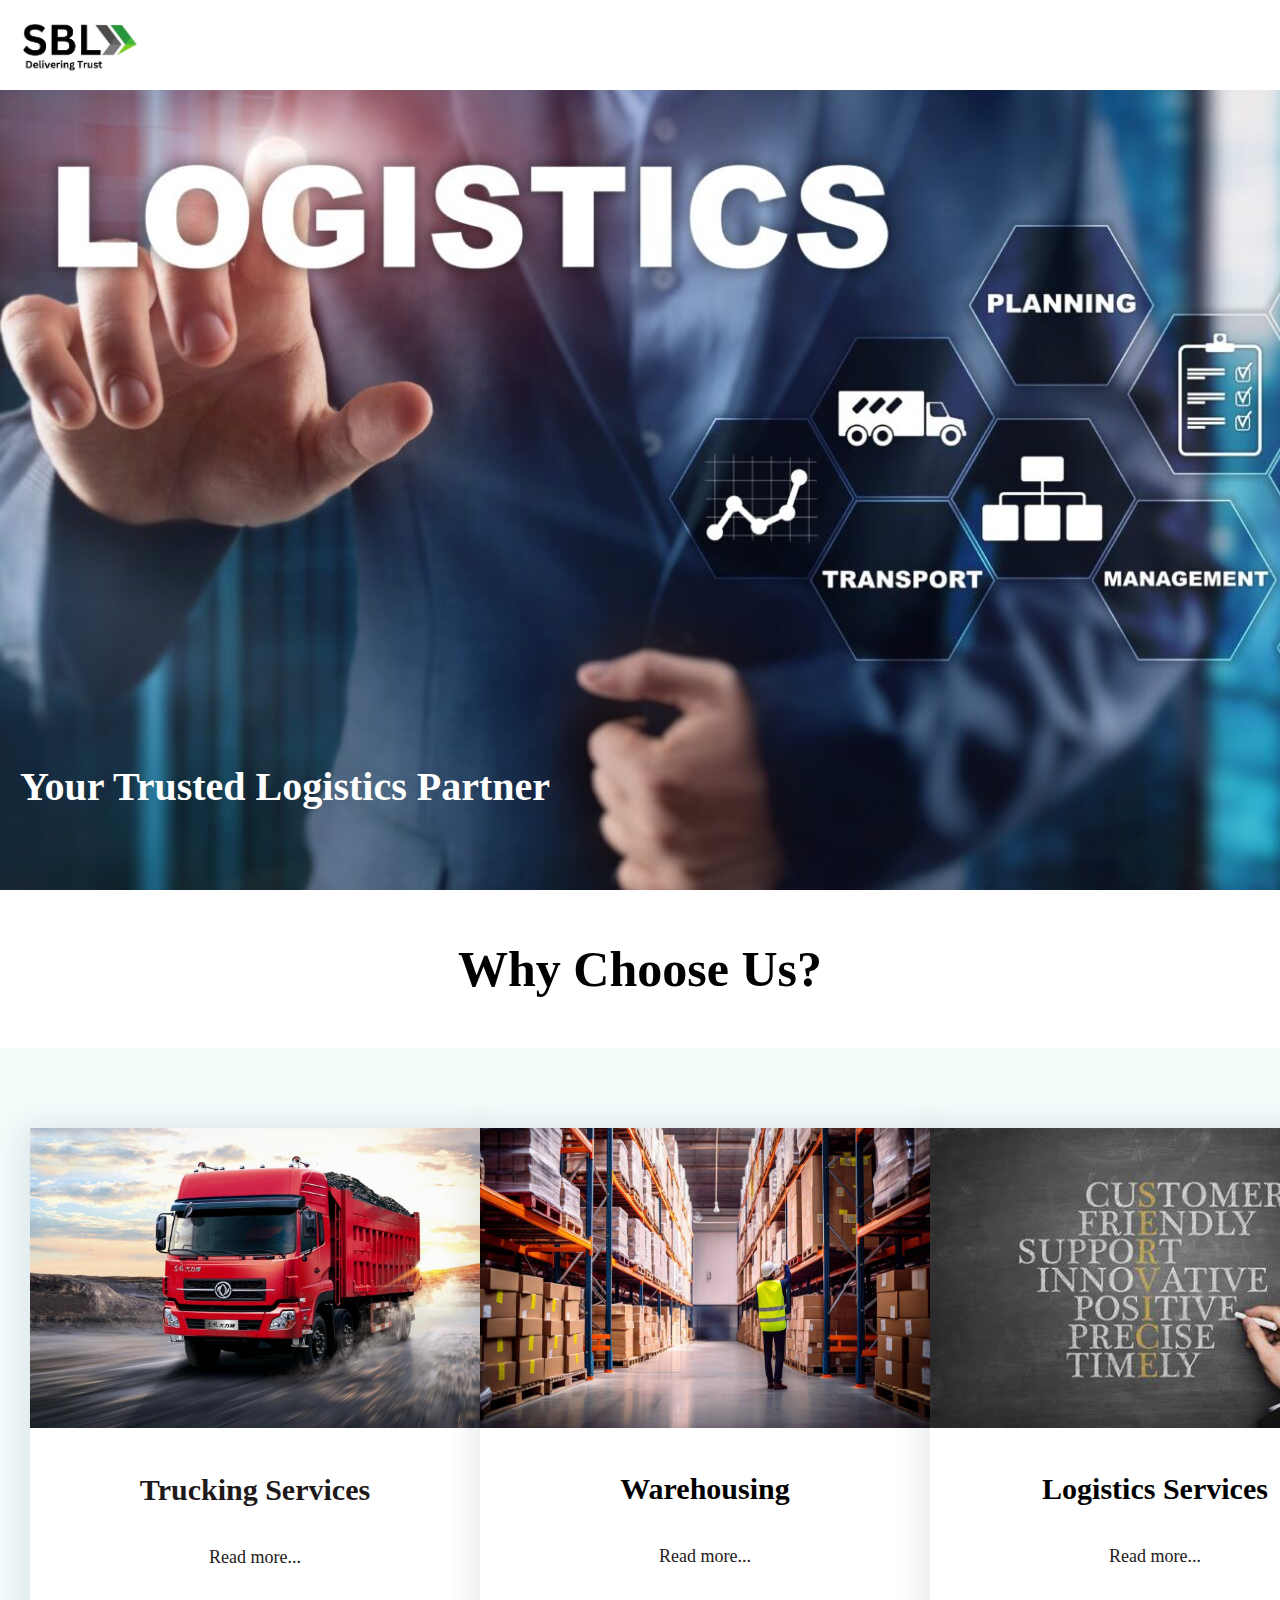
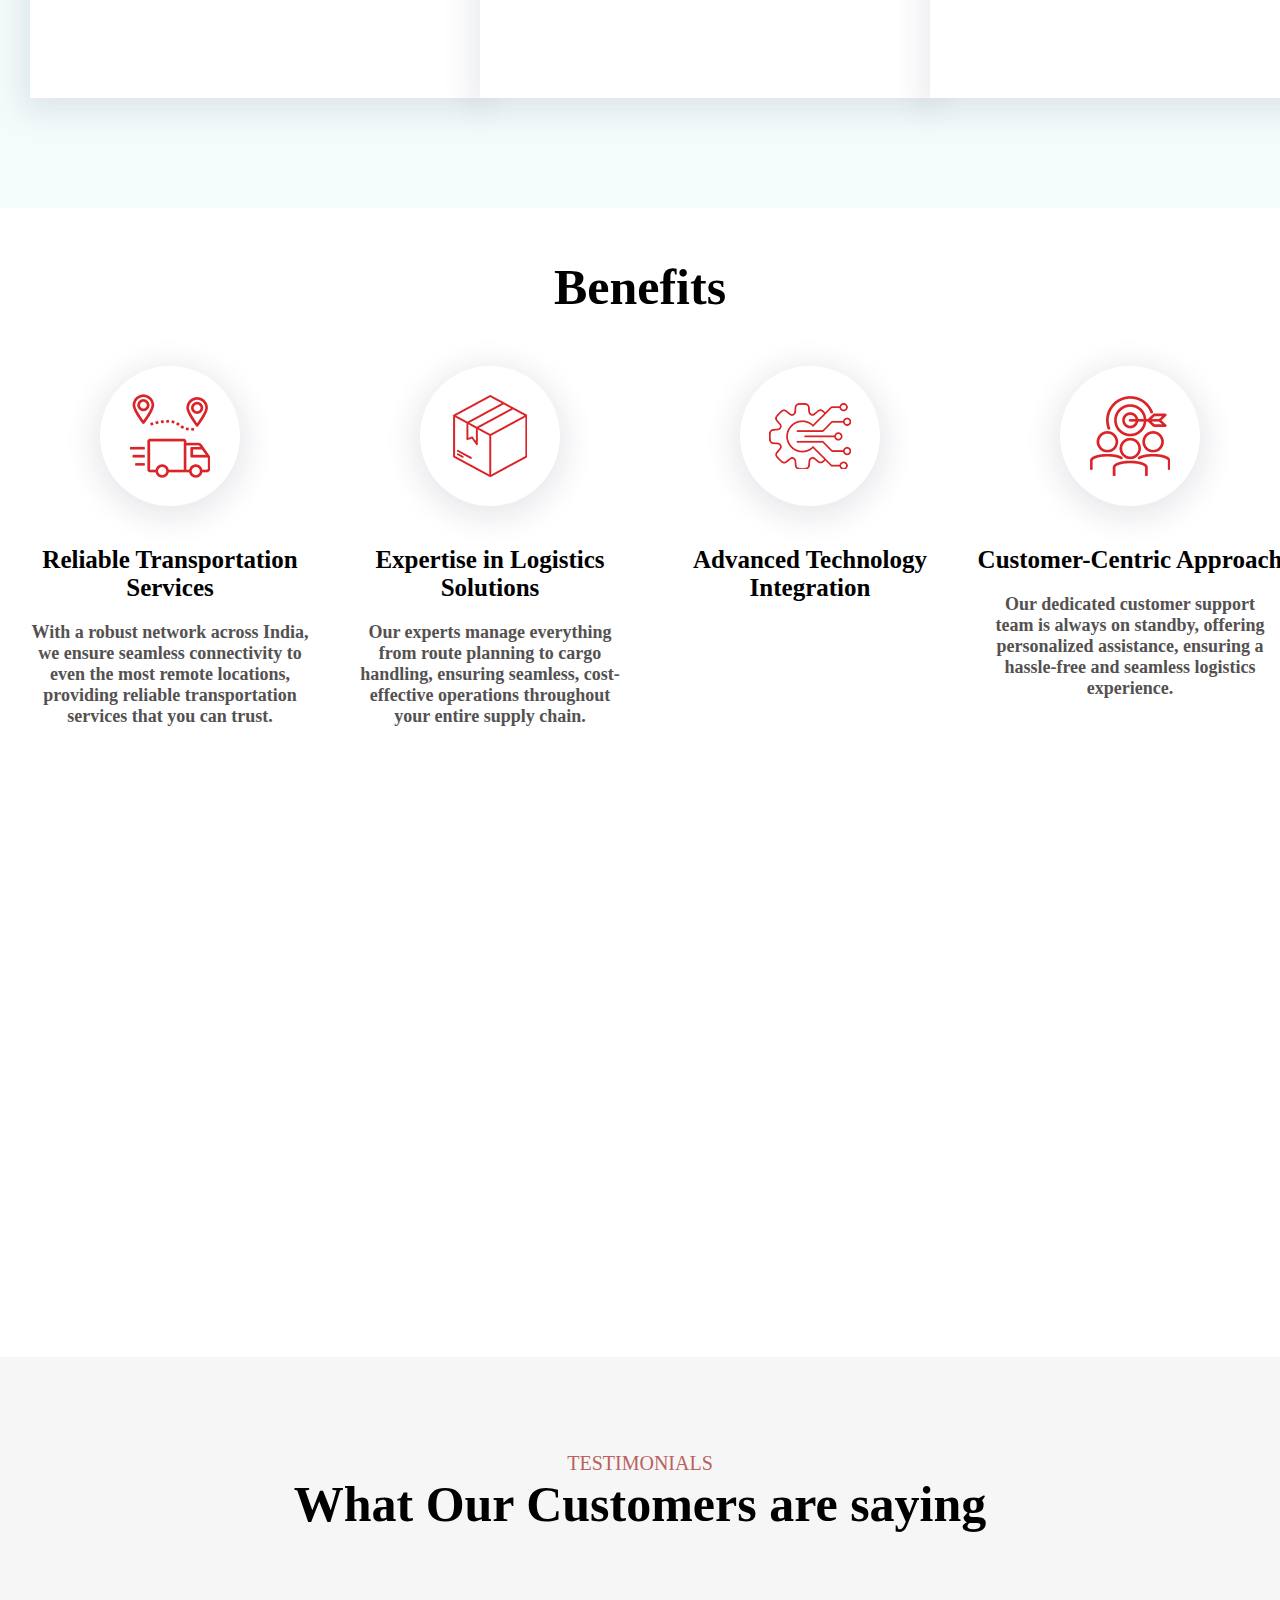
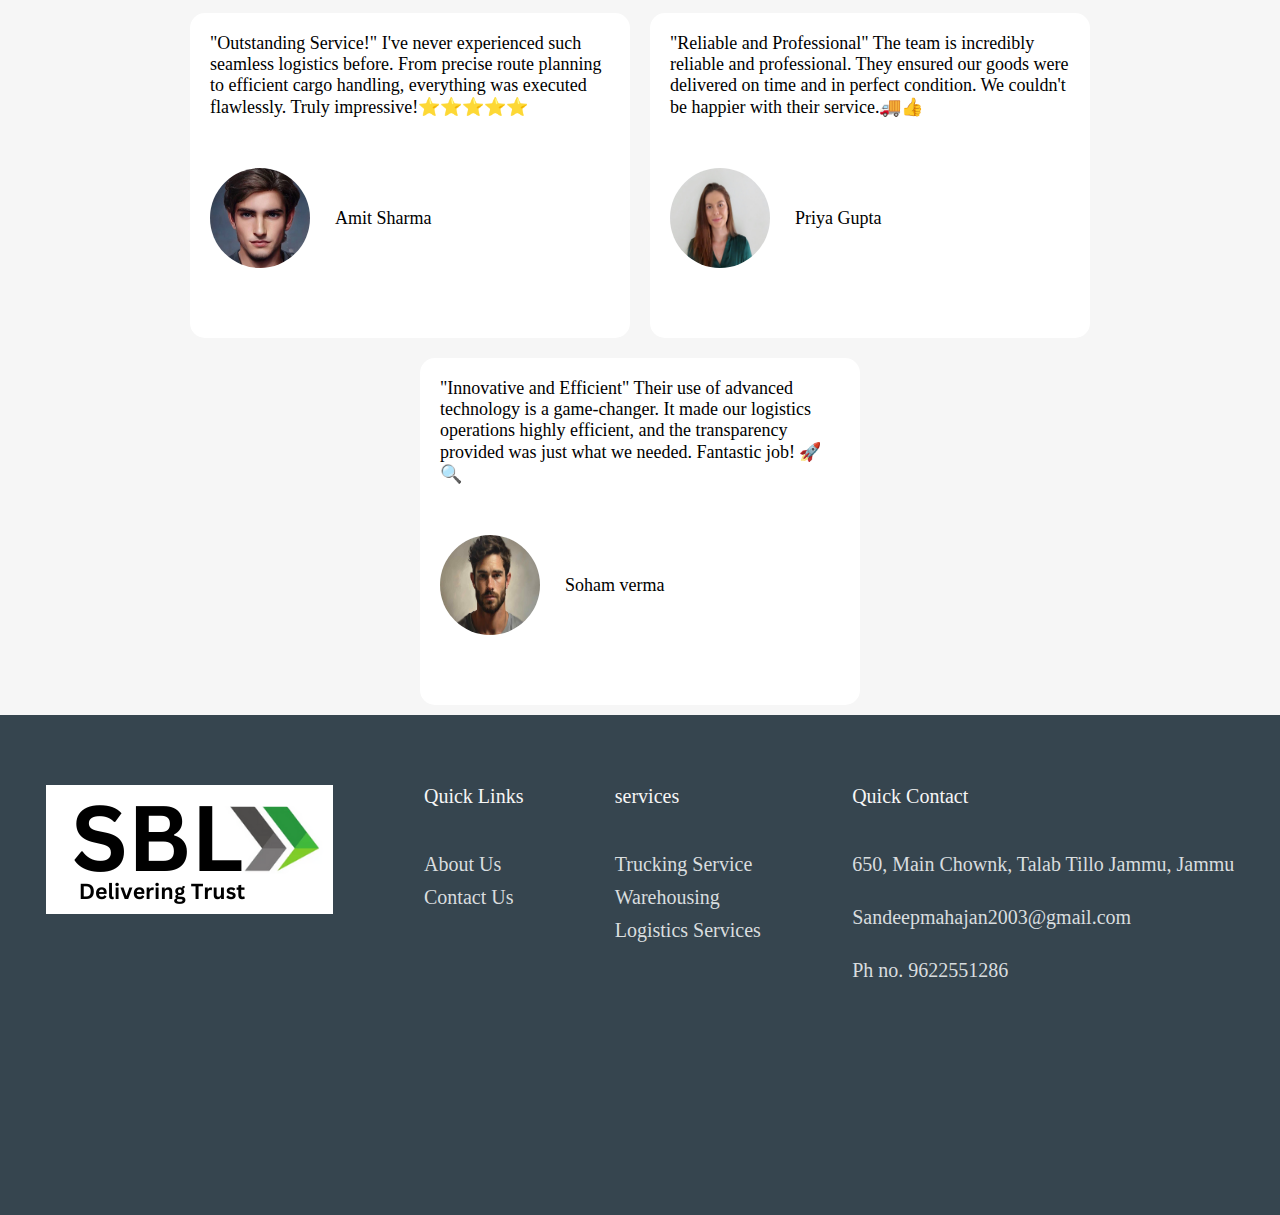
==== index.html @ bb550bee "Add files via upload" ====
<!DOCTYPE html>
<html lang="en">

<head>
    <meta charset="UTF-8">
    <meta name="viewport" content="width=device-width, initial-scale=1.0">
    <title>Swiftbid Logistics</title>
    <link rel="stylesheet" href="style.css">
    <link rel="shortcut icon" href="1.png" type="image/x-icon">
</head>

<body>
    <!-- <div class="hero-img"> -->
    <header>
        <nav>
            <div class="logo"><img src="1.png" alt="" height="60px"></div>
        </nav>
    </header>
    <main>
        <div class="hero">
            <div class="hero-img">

                <!-- <img src="LOGISTIC.jpeg" alt="" height="500px" width="100%"> -->
                <!-- <p class="hero-p">SwiftBid Logistics</p> -->
                <p class="hero-p2">Your Trusted Logistics Partner</p>

            </div>
        </div>

        <p id="p">Why Choose Us?</p>
        <div class="sections">
            <div class="section1">
                <a id="anchor" href="services.html">
                    <div class="image"><img src="heavytruck.jpg" alt="" height="300px" width="450px"></div>
                    <div class="services">Trucking Services</div><!--<p>Heavy Duty Truck </p>-->
                    <p id="para">Trucking services are essential for the efficient transportation of goods across
                        various distances. They involve the use of trucks to move cargo from one location to another,
                        ensuring
                        timely and safe delivery.</p>Read more...
                </a>
            </div>
            <div class="section1">
                <div class="image"><img src="A-warehouse.jpg" alt="" height="300px" width="450px"></div>
                <div class="services">Warehousing</div><!--<p>Warehouse Space</p>-->
                <p id="para">Lorem ipsum dolor, sit amet consectetur adipisicing elit. Ex odit alias repellat vitae
                    obcaecati, modi eos eaque maiores deserunt fugiat adipisci molestias dicta cupiditate enim!
                    Recusandae enim nihil accusantium! Odit?</p><a id="anchor" href="">Read more...</a>
            </div>
            <div class="section1">
                <div class="image"><img src="service.jpeg" alt="" height="300px" width="450px"></div>
                <div class="services">Logistics Services</div><!--<p>Light Motor Vehicles</p>-->
                <p id="para">Lorem ipsum dolor, sit amet consectetur adipisicing elit. Ex odit alias repellat vitae
                    obcaecati, modi eos eaque maiores deserunt fugiat adipisci molestias dicta cupiditate enim!
                    Recusandae enim nihil accusantium! Odit?</p><a id="anchor" href="">Read more...</a>
            </div>
            <!-- <div class="section1">Lorem ipsum dolor sit amet consectetur adipisicing elit. Adipisci, molestias quod maiores ducimus velit accusamus officia blanditiis, illum esse sunt deserunt incidunt vel aspernatur culpa quo, quam ad in fuga.</div> -->


        </div>
        <script src="script.js"></script>

        <p id="p">Benefits</p>
        <div class="section-2">
            <div class="section2">
                <div id="image"><img src="Reliable-Transportation-Services-2.png" alt=""> </div>Reliable Transportation
                Services<div id="b-p">With a robust network across India, we ensure seamless connectivity to even the
                    most remote locations, providing reliable transportation services that you can trust.</div>
            </div>
            <div class="section2">
                <div id="image"><img src="Expertise-in-Logistics-Solutions-2.png" alt=""></div> Expertise in Logistics
                Solutions <div id="b-p">Our experts manage everything from route planning to cargo handling, ensuring
                    seamless, cost-effective operations throughout your entire supply chain.</div>
            </div>
            <div class="section2">
                <div id="image"><img src="Advanced-Technology-Integration2.png" alt=""></div> Advanced Technology
                Integration <div id="b-p"></div>
            </div>
            <div class="section2">
                <div id="image"><img src="Customer-Centric-Approach-2.png" alt=""></div> Customer-Centric Approach <div
                    id="b-p">Our dedicated customer support team is always on standby, offering personalized assistance,
                    ensuring a hassle-free and seamless logistics experience.</div>
            </div>
        </div>

        <div class="benefits">

        </div>

        <div class="head">
            <p id="head">TESTIMONIALS</p>
            What Our Customers are saying
        </div>
        <div class="feedback">
            <div class="cards">"Outstanding Service!" I've never experienced such seamless logistics before. From
                precise route planning to efficient cargo handling, everything was executed flawlessly. Truly
                impressive!⭐⭐⭐⭐⭐
                <div class="avtar"><img src="avtar2.jpg" alt="">
                    <p class="name">Amit Sharma</p>
                </div>
            </div>
            <div class="cards">"Reliable and Professional" The team is incredibly reliable and professional. They
                ensured our goods were delivered on time and in perfect condition. We couldn't be happier with their
                service.🚚👍
                <div class="avtar"><img src="avtar1.jpg" alt="">
                    <p class="name">Priya Gupta</p>
                </div>

            </div>
            <div class="cards">"Innovative and Efficient" Their use of advanced technology is a game-changer. It made
                our logistics operations highly efficient, and the transparency provided was just what we needed.
                Fantastic job! 🚀🔍
                <div class="avtar"><img src="avtar3.jpg" alt="">
                    <p class="name">Soham verma</p>
                </div>

            </div>
        </div>


        <footer>
            <div class="foot">
                <p id="f-l"><img src="1.png" alt=""></p>
            </div>
            <div class="foot">
                <p id="f-l">Quick Links</p>
                <a id="quick" href="about.html">About Us</a>
                <a id="quick" href="#">Contact Us</a>
                <a id="quick" href="#"></a>
            </div>
            <div class="foot">
                <p id="f-l">services</p>

                <a id="quick" href="#">Trucking Service</a>
                <a id="quick" href="#">Warehousing</a>
                <a id="quick" href="#">Logistics Services</a>


            </div>
            <div class="foot">
                <p id="f-l">Quick Contact</p>
                <p id="quick">650, Main Chownk, Talab Tillo Jammu, Jammu</p>   
                <p id="quick">Sandeepmahajan2003@gmail.com</p>
                <p id="quick">Ph no. 9622551286</p>   
                
            </div>


        </footer>

    </main>
</body>

</html>
---- style.css ----
body {
    margin: 0;
    padding: 0;
    overflow-x: hidden;
}

nav {
    height: 90px;
    background-color: #ffffff;
    display: flex;
}

.logo {
    display: flex;
    justify-content: center;
    align-items: center;
    padding: 0 10px;

}

.hero {
    /* margin: 0 auto; */
    /* max-width: 1500px; */

}



.hero-img {
    width: 100%;
    height: 800px;
    /* background-image: url(https://otfs.b-cdn.net/wp-content/uploads/2021/12/freight.jpg); */
    /* background-image: url(https://img.freepik.com/premium-photo/large-blue-semi-truck-is-parked-shipping-yard-truck-is-surrounded-by-shipping-containers-sun-is-setting-background_14117-293488.jpg); */
    background-image: url(LOGISTIC.jpeg);
    background-size: cover;

    display: flex;
    flex-direction: column;

}


@media(max-width:450px){
    .hero-img{
        height: 300px;
        width: 100%;
        /* background-size: contain; */
        /* background-repeat: no-repeat; */
    }
}





    .hero-p {
        font-size: 40px;
        font-weight: bolder;
        display: flex;
        /* /* padding: 20px 0; */
        /* margin-top: 40px; */

        margin: 0;

    }

    .hero-p2 {
        color: #ffffff;
        font-size: 40px;
        font-weight: bolder;
        padding: 0 0 0 20px;
        position: absolute;
        bottom: 50px;

    }

    .sections {
        height: 600px;
        /* width: 100vw; */
        background-color: #F3FBFB;
        display: flex;
        justify-content: space-evenly;
        padding: 80px 30px;
    }

    .section1 {
        height: 570px;
        width: 450px;
        background-color: #ffffff;
        box-shadow: 20px;
        box-shadow: 0 6px 30px 7px #2125471a;
        display: flexbox;
        justify-content: center;

        /* padding: 80px 30px; */
    }


    


    .services {
        padding: 40px;
        /* display: flex; */
        text-align: center;
        font-size: 30px;
        font-weight: bold;
    }

    /* p {
    color: #717171;
    font-size: 20px;
    font-weight: 800;
    text-align: center;
    margin: 0;
    padding: 0 40px;
} */

    #anchor {
        display: block;
        text-align: center;
        font-size: 18px;
        color: #1f1a1a;
        text-decoration: none;
    }

    #para {
        /* visibility:collapse; */
        display: none;
        padding: 0 40px;
        font-size: 20px;


    }

    .section1:hover #para {
        display: block;
        /* /* height: 600px;  */
    }

    


    .benefits {
        height: 600px;
        width: 100%;
        /* display: flex;
    justify-content: center; */
        text-align: center;
        background-image: url(https://www.motorbiscuit.com/wp-content/uploads/2024/07/Left-Hand-Traffic-UK-TomasSereda-via-iStock.jpg?w=1200);
        background-size: cover;
        background-position: center;
        background-attachment: fixed;
        /* Creates parallax effect */
        background-repeat: no-repeat;
        position: relative;
        opacity: .7;
    }
    @media(max-width:450px){
        .benefits{
            /* background-attachment: scroll; */
        }
    }

    #p {
        font-size: 50px;
        font-weight: bolder;
        text-align: center;
        margin: 50px 0;
    
    }

    


    .section-2 {
        display: flex;
        justify-content: space-around;
        margin: 10px;
        width: 100%;

    }

    .section2 {
        font-size: 25px;
        font-weight: 800;
        width: 350px;
        text-align: center;

    }

    #image {
        width: 100px;
        display: flex;
        justify-self: center;
        border-radius: 60%;
        box-shadow: 0 6px 30px 7px #2125471a;
        padding: 20px;
        margin: 0 60px 40px;
    }


    #b-p {
        font-size: 18px;
        padding: 20px;
        color: #545151;
        display: flex;
        justify-content: center;
    }

    

    /* .feedback{
        height: 600px;
        width: 100;
        background-color: #f6f6f6;
        display: flex;
        justify-content: space-evenly;
        flex-wrap: wrap;

    } */

    .feedback {
        height: auto; /* Allow height to adjust based on content */
        width: 100%;
        background-color: #f6f6f6;
        display: flex;
        flex-wrap: wrap; /* Allow items to wrap on smaller screens */
        justify-content: center; /* Center the cards */
    }
    .head{
        text-align: center;
        font-size: 50px;
        font-weight: bold;
        padding: 70px;
        background-color: #f6f6f6;
    }
    #head{
        font-size: 20px;
        color: rgb(185, 97, 97);
        font-weight: normal;
        padding: 25px 0 0;
        margin: 0;
    }
    /* .cards{
        height: 300px;
        width: 400px;
        background-color: #ffffff;
        padding: 50px;
        font-size: 20px;
        border-radius: 15px;
    } */

    .cards {
        height: auto; /* Allow height to adjust based on content */
        width: 90%; /* Make the cards take up most of the width */
        max-width: 400px; /* Limit the maximum width */
        background-color: #ffffff;
        padding: 20px; /* Adjust padding for smaller screens */
        font-size: 18px; /* Slightly smaller font size */
        border-radius: 15px;
        margin: 10px; /* Add margin for spacing */
    }
    .cards img {
        width: 100px;
        height: 100px;
        border-radius: 50%;
        margin: 50px 0;
        display: inline;
      }
      .avtar{
        display: flex;
        align-items: center;
      }
      .name{
        margin: 25px;
        font-weight: 510;
      }

      @media (max-width: 768px) {
        .feedback {
            flex-direction: column; /* Stack cards vertically on small screens */
            align-items: center; /* Center items */
            
        }
        .section-2 {
            flex-direction: column; /* Stack cards vertically on small screens */
            align-items: center; /* Center items */
            
        }
    }
    footer{
        background-color: #36454F;
        /* background-color: #818589; */
        display: flex;
        justify-content: space-around;
        height: 500px;
        width: 100%;
    }

    .foot{
        color: #f6f6f6;
        font-size: 20px;
        /* padding: 50px 0; */
    }

    #f-l{
        padding: 50px 0 20px;

    }
    #quick{
        display: flex;
        color: #d9dddf;
        font-size: 20px;
        text-decoration: none;
        padding: 5px 0;
    }

    
    /* truck services */
    .first{
        width: 100;
        display: flex;
        /* justify-content: center; */
    }
    .service-abt{
        width: 700px;
        height: 400px;
        font-size: 32px;
        display: flex;  
        justify-content: center;
        align-items: center;
        text-align: center;
        padding: 100px;
       
    } 

    .img{ 
        padding: 100px;
        margin: 10px;
        position: absolute;
        right: 60px;
    }


    .content{
        height: 100%;
        width: 100%;
        background-color: #f6f6f6;
        display: flex;

        /* box-shadow: 0 6px 30px 7px #2125471a; */
    }

    #h {
        font-size: 50px;
        font-weight: bolder;
        text-align: center;
        padding: 50px 0;
        background-color: #f6f6f6;
    }


    .one{
        font-size: 25px;
        padding: 50px 20px;
    }

/* about */
.growth{
    height: 600px;
    width: 100%;
    background-image: url(https://storage.googleapis.com/geotab_wfm_production_cms_storage/migrated-files/wp-content/themes/geotab-template/connect-sa/images/geotab-africa-connect-image-news1@2x.jpg);
    /* background-image: url(https://static.wixstatic.com/media/1b3420_9a5fac5318d746868f519a658bb52ed9~mv2.png/v1/fill/w_611,h_300,al_c,lg_1,q_85,enc_auto/About-BlackBox-GPS_edited.png); */
    background-size: contain;
    background-position: center;
    background-repeat: no-repeat;
    display: flex;
    justify-content: center;
    align-items:end;
   
}

#growth{
    width: 700px;
    font-size: 30px;
    font-weight: bolder;
    margin: 0;
    
    /* padding: 20px; */
    /* color: #d9dddf; */

} 

@media(min-width:350px) and (max-width:550px){
    .growth{
        height: 300px;
        align-items: end;
    }
    #growth{
        font-size: 16px;
        padding: 20px;
    }
}

@media(min-width:551px) and (max-width:750px){
    .growth{
        height: 300px;
        align-items: end;
    }
    #growth{
        font-size: 20px;
        padding: 0;
    }
}

.mission{
    display: flex;
    justify-content: center;
    margin: 150px;
    /* box-shadow: 6px 6px 6px 6px #2125471a; */
    padding: 50px;
}
#mission{
    width: 550px;
    font-size: 30px;
    padding: 100px;
    animation: zoom 2s ease-in-out;
    /* animation: slide 10s ease-in-out; */
}




@keyframes zoom{
    0%{
        transform: scale(1);
    }
    /* 50%{
        transform: scale(1);
    } */
    100%{
        transform: scale(1.3);
    }
}




.vision{
    display: flex;
    justify-content: center;
    margin: 150px;
    /* box-shadow: 6px 6px 6px 6px #2125471a; */
    padding: 50px;
}
#vision{
    width: 550px;
    font-size: 30px;
    padding: 100px;
    animation: zoom 2s ease-in-out;
    /* animation: slide 2s ease; */
}
.vision img{
    width: 600px;
    height: 500px;
}

.servc{
    display: flex;
}
.serv{
    display: block;
    width: 50%;
    /* justify-content: center; */
    /* margin: 150px; */
    /* box-shadow: 6px 6px 6px 6px #2125471a; */
    padding: 50px;
}
#servic{
    font-size: 30px;
    text-align: center;
}
#servi{
    font-size: 30px;
}

.serv-img{
    /* height: 500px;
    width: 500px; */
    display: flex;
    justify-content: center;
    align-items: center;
}
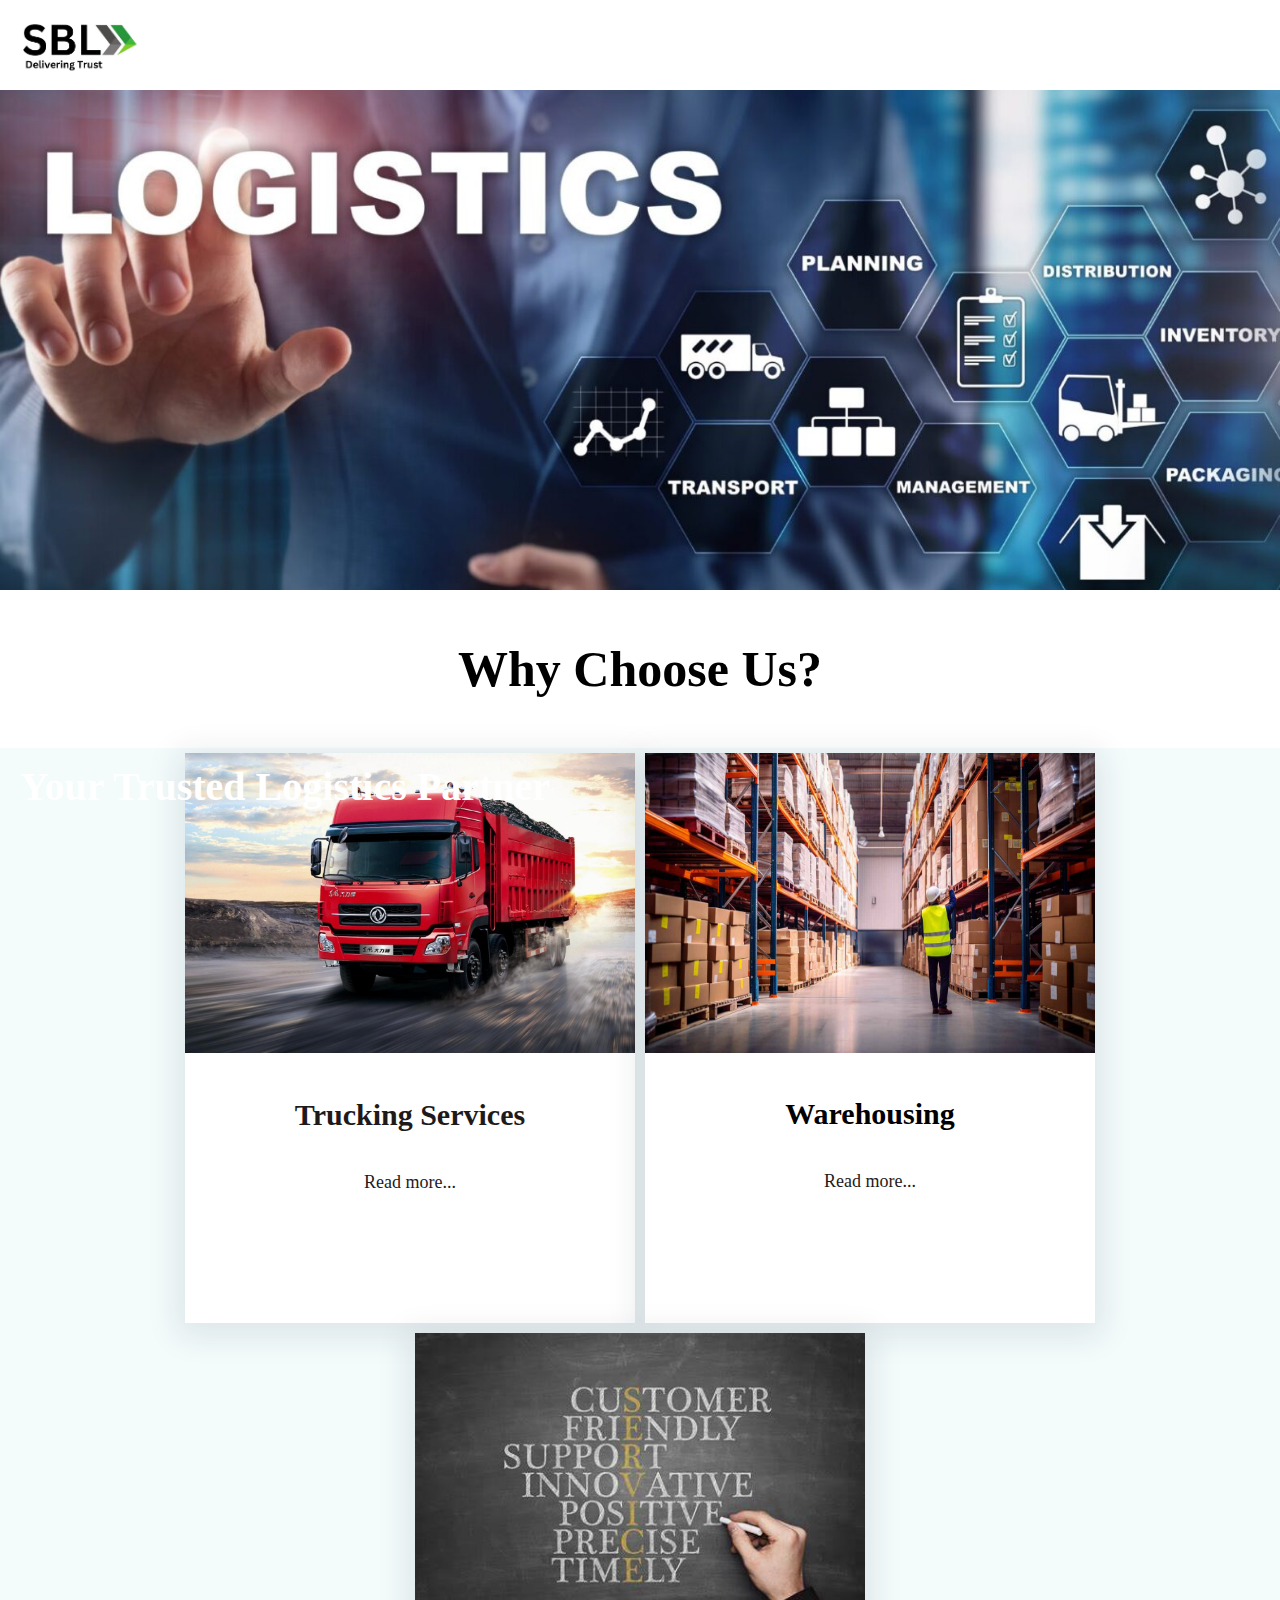
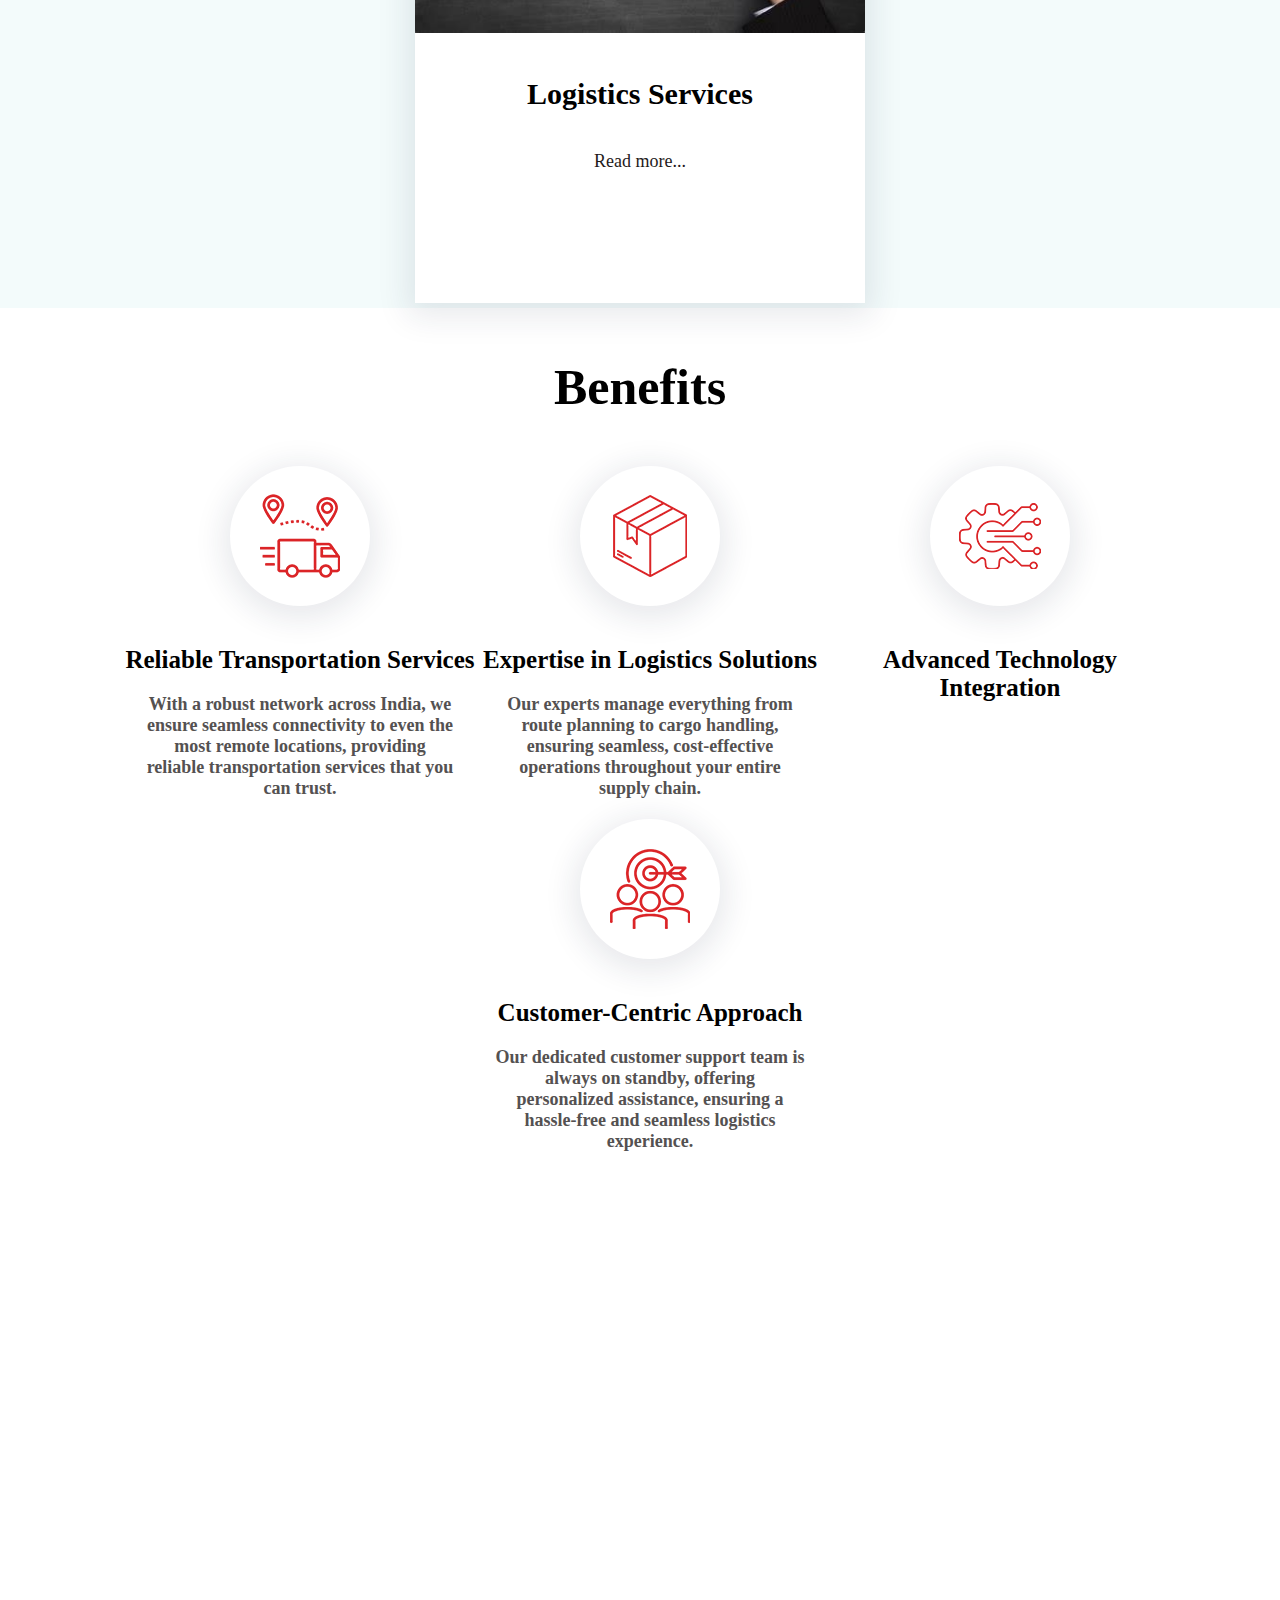
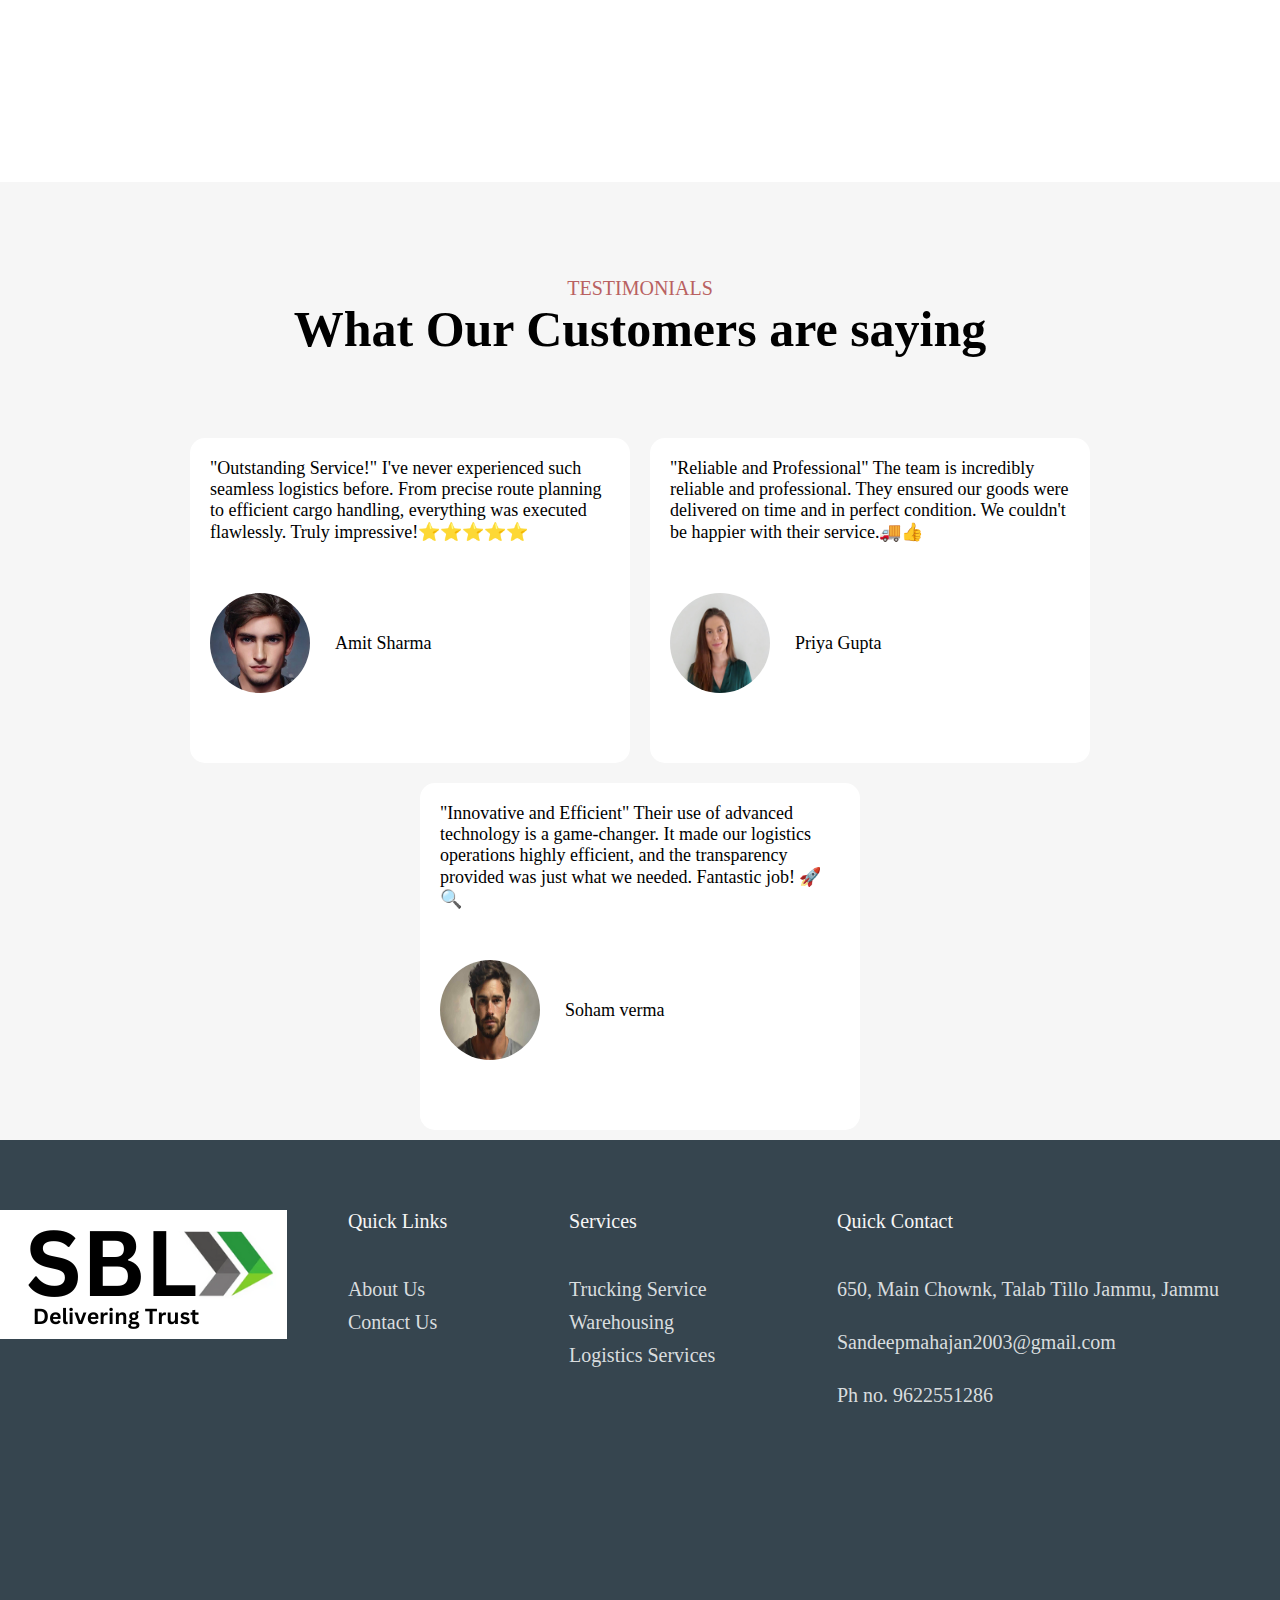
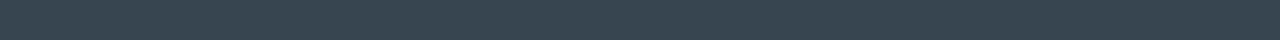
==== commit 615578e0: "Add files via upload" ====
--- a/index.html
+++ b/index.html
@@ -57,7 +57,8 @@
 
 
         </div>
-        <script src="script.js"></script>
+      
+        
 
         <p id="p">Benefits</p>
         <div class="section-2">
@@ -119,8 +120,9 @@
 
         <footer>
             <div class="foot">
-                <p id="f-l"><img src="1.png" alt=""></p>
+                <p id="f-img"><img src="1.png" alt=""></p>
             </div>
+            <div class="footer">
             <div class="foot">
                 <p id="f-l">Quick Links</p>
                 <a id="quick" href="about.html">About Us</a>
@@ -128,7 +130,7 @@
                 <a id="quick" href="#"></a>
             </div>
             <div class="foot">
-                <p id="f-l">services</p>
+                <p id="f-l">Services</p>
 
                 <a id="quick" href="#">Trucking Service</a>
                 <a id="quick" href="#">Warehousing</a>
@@ -143,10 +145,11 @@
                 <p id="quick">Ph no. 9622551286</p>   
                 
             </div>
+            </div>
 
+    
 
         </footer>
-
     </main>
 </body>
 
--- a/style.css
+++ b/style.css
@@ -28,7 +28,7 @@
 
 .hero-img {
     width: 100%;
-    height: 800px;
+    height: 500px;
     /* background-image: url(https://otfs.b-cdn.net/wp-content/uploads/2021/12/freight.jpg); */
     /* background-image: url(https://img.freepik.com/premium-photo/large-blue-semi-truck-is-parked-shipping-yard-truck-is-surrounded-by-shipping-containers-sun-is-setting-background_14117-293488.jpg); */
     background-image: url(LOGISTIC.jpeg);
@@ -95,6 +95,7 @@
         /* padding: 80px 30px; */
     }
 
+   
 
     
 
@@ -156,11 +157,12 @@
         position: relative;
         opacity: .7;
     }
-    @media(max-width:450px){
+
+    /* @media(max-width:450px){
         .benefits{
-            /* background-attachment: scroll; */
+            background-attachment: scroll;
         }
-    }
+    } */
 
     #p {
         font-size: 50px;
@@ -289,24 +291,53 @@
             
         }
     }
+
+
+    @media(min-width:770px) and(max-width:1200px){
+        .sections{
+            flex-direction: column; /* Stack cards vertically on small screens */
+        align-items: center; /* Center items */
+        height: 100%;
+        width: 100%;
+        }
+
+        .section-2{
+            flex-direction: column; /* Stack cards vertically on small screens */
+            align-items: center; 
+        }
+    }
+
+
+
     footer{
         background-color: #36454F;
         /* background-color: #818589; */
         display: flex;
+        /* justify-content: space-around; */
+        height: 500px;
+        width: 100%;
+    }
+    .footer{
+        display: flex;
         justify-content: space-around;
-        height: 500px;
+        height: auto;
         width: 100%;
     }
 
     .foot{
         color: #f6f6f6;
         font-size: 20px;
+        /* display: inline; */
         /* padding: 50px 0; */
     }
 
     #f-l{
         padding: 50px 0 20px;
 
+    }
+
+    #f-img{
+        padding: 50px 0 0;
     }
     #quick{
         display: flex;
@@ -491,4 +522,107 @@
     display: flex;
     justify-content: center;
     align-items: center;
-}+}
+
+@media (max-width: 768px) {
+    .sections {
+        flex-direction: column; 
+        align-items: center;/*Center items  */
+        height: 100%;
+        width: 100%;
+        
+    }
+
+    .foot img{
+        height: 80px;
+        width: 100px;
+    }
+    .section1{
+        margin: 10px 0;
+    }
+
+    #quick{
+        font-size: 16px;
+    }
+    .foot{
+        display: block;
+    }
+}
+
+@media (min-width:300px) and (max-width:650px){
+
+    .hero-p2{
+        font-size: 24px;
+        position: absolute;
+        top: 300px;
+        height: 0;
+
+    }
+    .sections{
+        width: 100%;
+        padding: 0;
+    }
+    .section1{
+        width: 100%;
+    }
+    .image img{
+        width: 100%;
+    }
+    .cards{
+        padding: 10px;
+    }
+
+    #quick{
+        font-size: 14px;
+    }
+
+    footer{
+        display: block;
+    }
+   
+    #f-l{
+        padding: 20px 0 20px;
+        margin: 0 10px;
+
+    }
+     .foot img{
+        height: 80px;
+        width: 200px;
+    }
+   
+
+}
+
+@media(min-width:450px) and (max-width:1500px){
+    .hero-img{
+        height: 500px;
+        width: 100%;
+    }
+
+    .sections {
+        display: flex;
+        flex-wrap: wrap; /* Allow items to wrap on smaller screens */
+        justify-content: center; /* Center the cards */
+        height: 100%;
+        width: 100%;
+       padding: 0;
+        
+    }
+    .section1{
+        margin: 5px;
+    }
+
+    .section-2{
+        display: flex;
+        flex-wrap: wrap; /* Allow items to wrap on smaller screens */
+        justify-content: center; /* Center the cards */
+        height: 100%;
+        width: 100%;
+       padding: 0;
+    }
+
+}
+
+
+
+
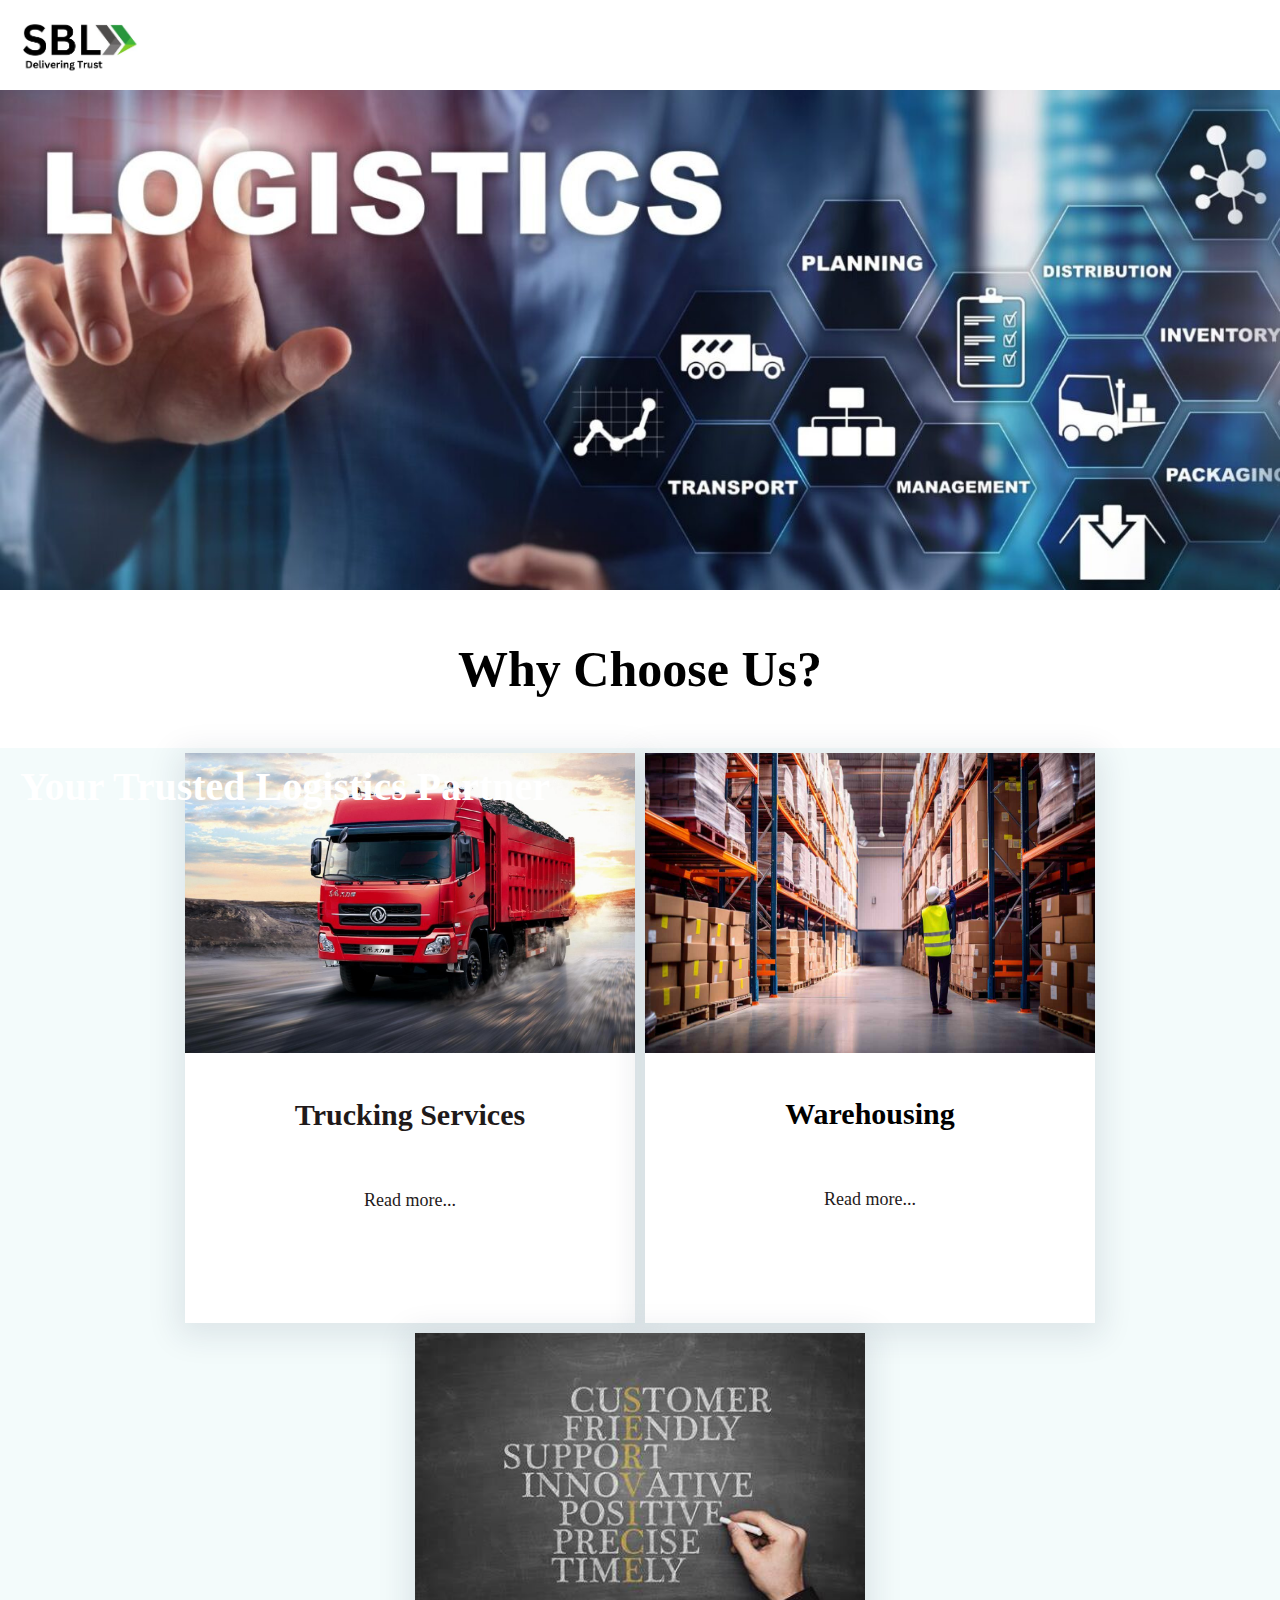
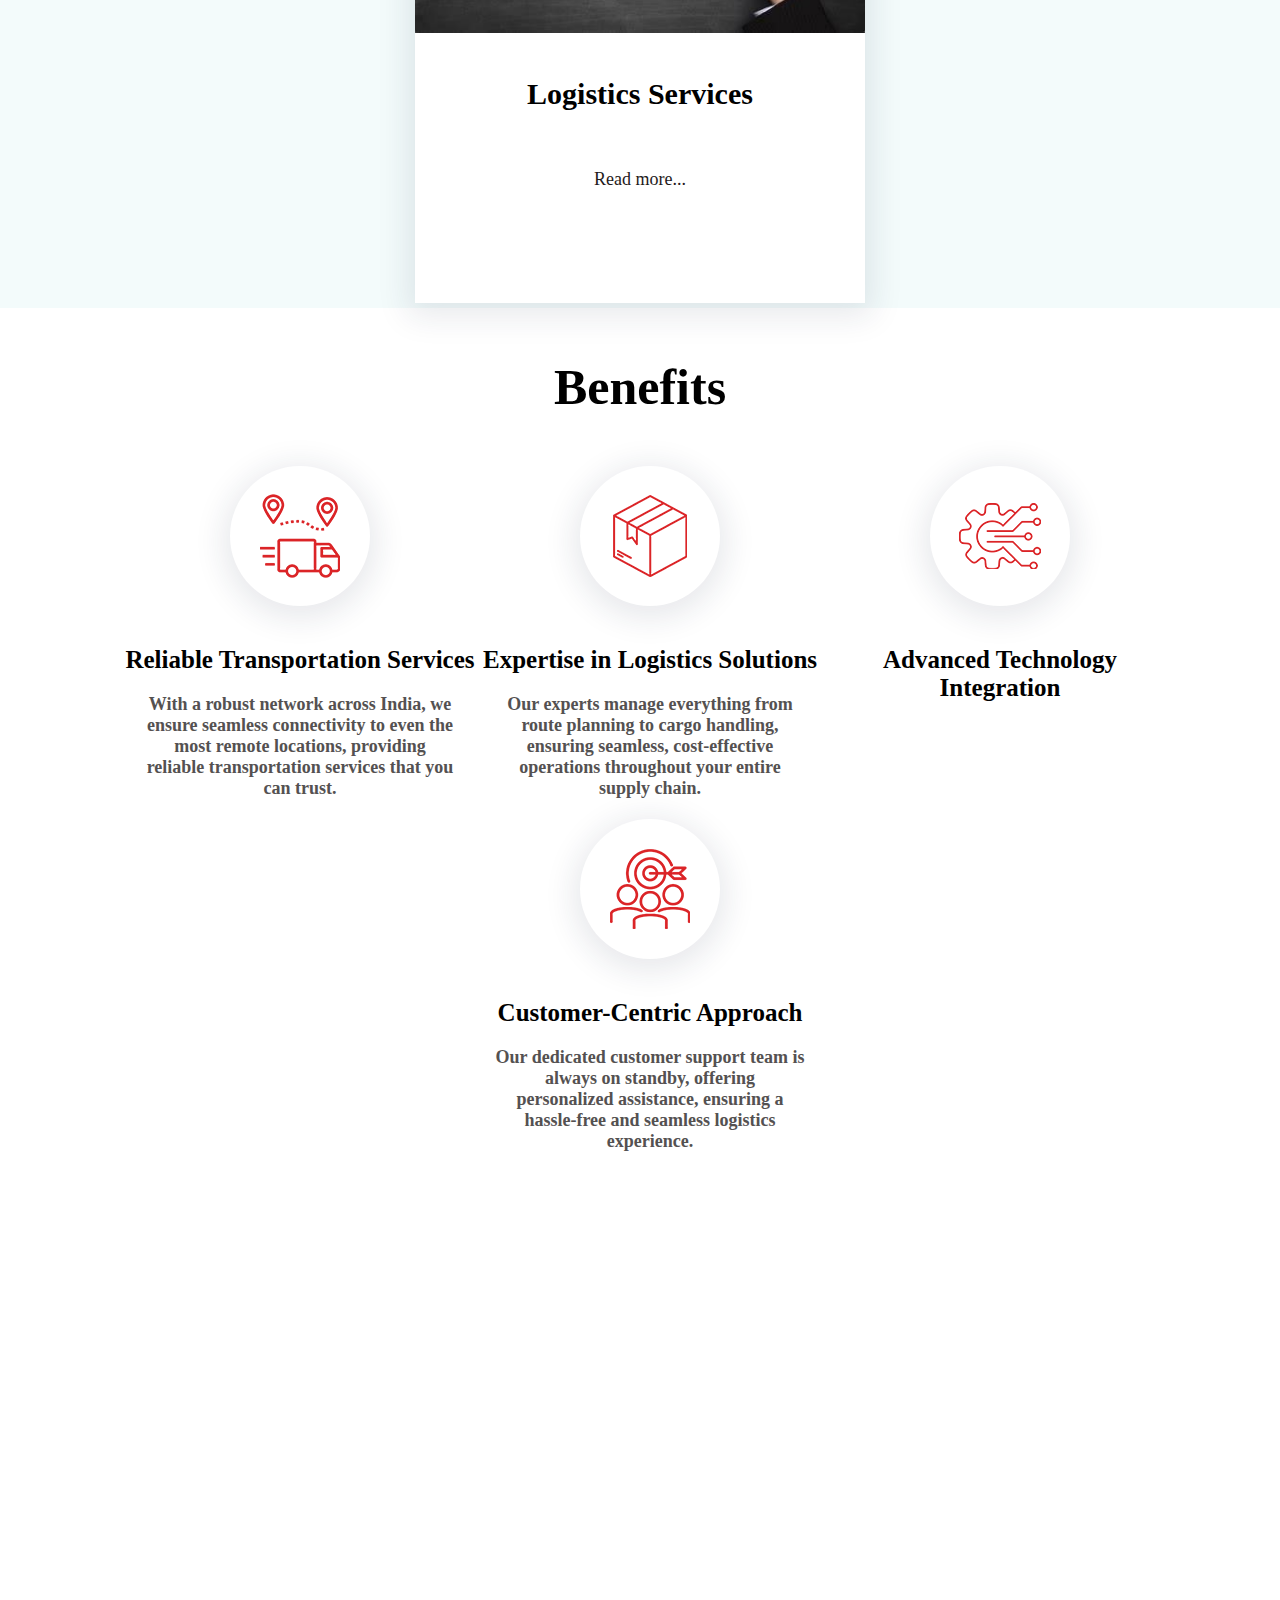
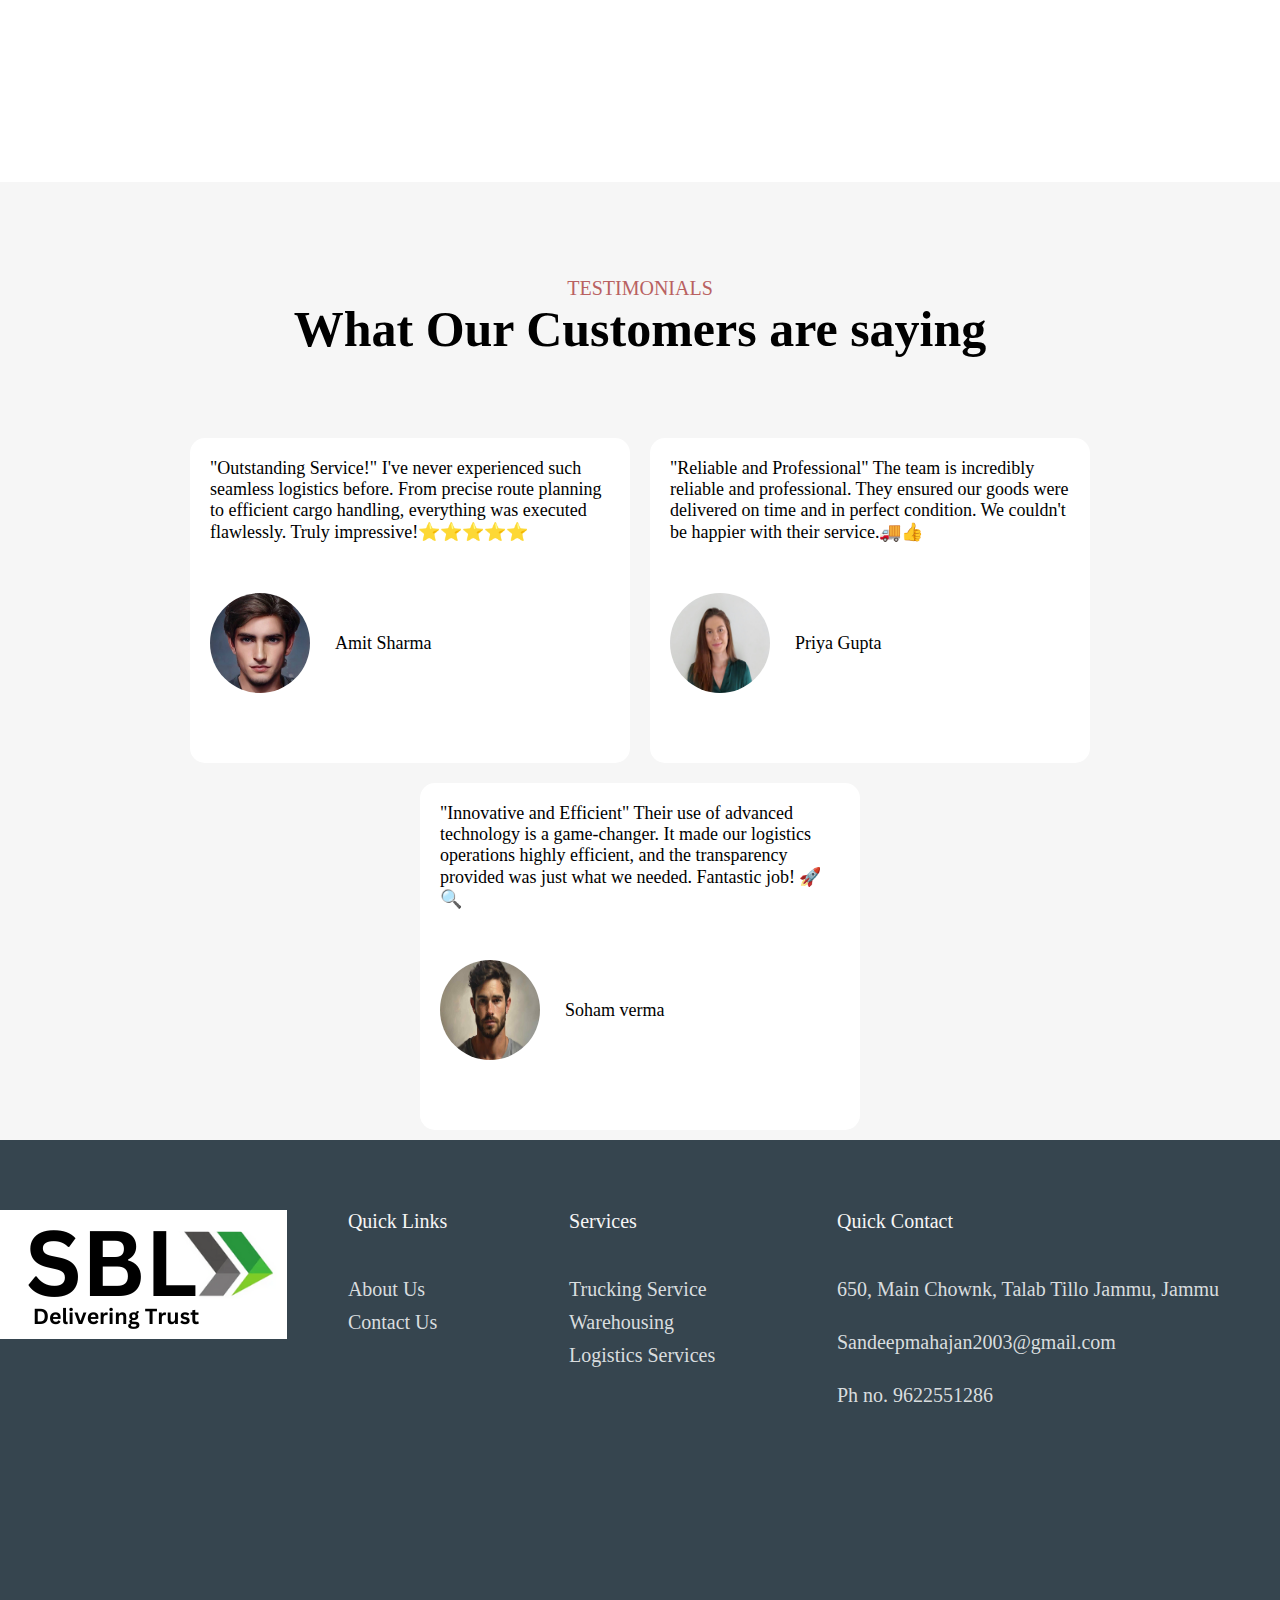
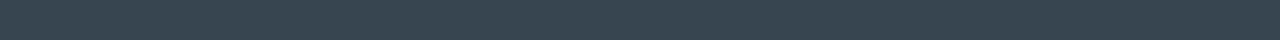
==== commit 518f2e74: "Add files via upload" ====
--- a/index.html
+++ b/index.html
@@ -36,7 +36,8 @@
                     <p id="para">Trucking services are essential for the efficient transportation of goods across
                         various distances. They involve the use of trucks to move cargo from one location to another,
                         ensuring
-                        timely and safe delivery.</p>Read more...
+                        timely and safe delivery.</p>
+                    <p id="read"> Read more...</p>
                 </a>
             </div>
             <div class="section1">
@@ -44,21 +45,25 @@
                 <div class="services">Warehousing</div><!--<p>Warehouse Space</p>-->
                 <p id="para">Lorem ipsum dolor, sit amet consectetur adipisicing elit. Ex odit alias repellat vitae
                     obcaecati, modi eos eaque maiores deserunt fugiat adipisci molestias dicta cupiditate enim!
-                    Recusandae enim nihil accusantium! Odit?</p><a id="anchor" href="">Read more...</a>
+                    Recusandae enim nihil accusantium! Odit?</p><a id="anchor" href="">
+                    <p id="read"> Read more...</p>
+                </a>
             </div>
             <div class="section1">
                 <div class="image"><img src="service.jpeg" alt="" height="300px" width="450px"></div>
                 <div class="services">Logistics Services</div><!--<p>Light Motor Vehicles</p>-->
                 <p id="para">Lorem ipsum dolor, sit amet consectetur adipisicing elit. Ex odit alias repellat vitae
                     obcaecati, modi eos eaque maiores deserunt fugiat adipisci molestias dicta cupiditate enim!
-                    Recusandae enim nihil accusantium! Odit?</p><a id="anchor" href="">Read more...</a>
+                    Recusandae enim nihil accusantium! Odit?</p><a id="anchor" href="">
+                    <p id="read"> Read more...</p>
+                </a>
             </div>
             <!-- <div class="section1">Lorem ipsum dolor sit amet consectetur adipisicing elit. Adipisci, molestias quod maiores ducimus velit accusamus officia blanditiis, illum esse sunt deserunt incidunt vel aspernatur culpa quo, quam ad in fuga.</div> -->
 
 
         </div>
-      
-        
+
+
 
         <p id="p">Benefits</p>
         <div class="section-2">
@@ -123,31 +128,31 @@
                 <p id="f-img"><img src="1.png" alt=""></p>
             </div>
             <div class="footer">
-            <div class="foot">
-                <p id="f-l">Quick Links</p>
-                <a id="quick" href="about.html">About Us</a>
-                <a id="quick" href="#">Contact Us</a>
-                <a id="quick" href="#"></a>
-            </div>
-            <div class="foot">
-                <p id="f-l">Services</p>
+                <div class="foot">
+                    <p id="f-l">Quick Links</p>
+                    <a id="quick" href="about.html">About Us</a>
+                    <a id="quick" href="#">Contact Us</a>
+                    <a id="quick" href="#"></a>
+                </div>
+                <div class="foot">
+                    <p id="f-l">Services</p>
 
-                <a id="quick" href="#">Trucking Service</a>
-                <a id="quick" href="#">Warehousing</a>
-                <a id="quick" href="#">Logistics Services</a>
+                    <a id="quick" href="services.html">Trucking Service</a>
+                    <a id="quick" href="#">Warehousing</a>
+                    <a id="quick" href="#">Logistics Services</a>
 
 
-            </div>
-            <div class="foot">
-                <p id="f-l">Quick Contact</p>
-                <p id="quick">650, Main Chownk, Talab Tillo Jammu, Jammu</p>   
-                <p id="quick">Sandeepmahajan2003@gmail.com</p>
-                <p id="quick">Ph no. 9622551286</p>   
-                
-            </div>
+                </div>
+                <div class="foot">
+                    <p id="f-l">Quick Contact</p>
+                    <p id="quick">650, Main Chownk, Talab Tillo Jammu, Jammu</p>
+                    <p id="quick">Sandeepmahajan2003@gmail.com</p>
+                    <p id="quick">Ph no. 9622551286</p>
+
+                </div>
             </div>
 
-    
+
 
         </footer>
     </main>
--- a/style.css
+++ b/style.css
@@ -28,7 +28,7 @@
 
 .hero-img {
     width: 100%;
-    height: 500px;
+    height: 600px;
     /* background-image: url(https://otfs.b-cdn.net/wp-content/uploads/2021/12/freight.jpg); */
     /* background-image: url(https://img.freepik.com/premium-photo/large-blue-semi-truck-is-parked-shipping-yard-truck-is-surrounded-by-shipping-containers-sun-is-setting-background_14117-293488.jpg); */
     background-image: url(LOGISTIC.jpeg);
@@ -138,6 +138,11 @@
         display: block;
         /* /* height: 600px;  */
     }
+    .section1:hover #read {
+        display: none;
+        /* /* height: 600px;  */
+    }
+    
 
     
 
@@ -369,7 +374,7 @@
     .img{ 
         padding: 100px;
         margin: 10px;
-        position: absolute;
+        /* position: absolute; */
         right: 60px;
     }
 
@@ -623,6 +628,130 @@
 
 }
 
-
-
-
+/* service */
+
+@media(max-width: 1000px){
+.content{
+    display: block;
+}
+
+.first{
+    display: block;
+    margin: 10px;
+}
+
+.service-abt{
+    padding: 0;
+    width: 100%;
+    box-shadow: 0 6px 30px 7px #2125471a;
+    
+}
+
+.img{
+    width: 100%;
+    padding: 0;
+    display: block;
+    margin: 0;
+}
+.img img{
+    width: 100%;
+    height: 300px;
+    margin: 0;
+}
+
+}
+
+/* about */
+
+@media(max-width: 800px){
+    .mission{
+        display: block;
+        margin: 10px 0;
+        padding: 20px;
+        box-shadow: 0 6px 30px 7px #2125471a;
+
+
+    }
+    #mission{
+        padding: 0;
+        width: 100%;
+        margin: 50px 0;
+    }
+    .mission img{
+        width: 100%;
+    }
+
+
+    .vision{
+        display: block;
+        margin: 10px 0;
+        padding: 20px;
+        box-shadow: 0 6px 30px 7px #2125471a;
+    }
+    #vision{
+        padding: 0;
+        width: 100%;
+        margin: 50px 0;
+    }
+    .vision img{
+        width: 100%;
+    }
+
+    .servc{
+        display: block;
+    }
+    .serv{
+        width: 100%;
+        padding: 0;
+    }
+    #servi{
+        margin: 20px;
+    }
+
+    .serv-img img{
+        width: 100%;
+    }
+}
+
+
+@media(min-width:800px)and (max-width: 1400px){
+    .vision{
+        margin: 50px;
+        padding: 20px;
+    }
+    #vision{
+        padding: 0 50px;
+        margin: 0;
+        width: 100%;
+        align-self: center;
+    }
+    .mission{
+        margin: 50px;
+        padding: 20px;
+    }
+    #mission{
+        padding: 0 50px;
+        margin: 0;
+        width: 100%;
+        align-self: center;
+    }
+
+    .servc{
+        display: block;
+    }
+    .serv{
+        width: 100%;
+        padding: 0;
+    }
+    #servi{
+        margin: 30px 20px ;
+    }
+
+    .serv-img img{
+        width: 100%;
+    }
+}
+
+
+
+
